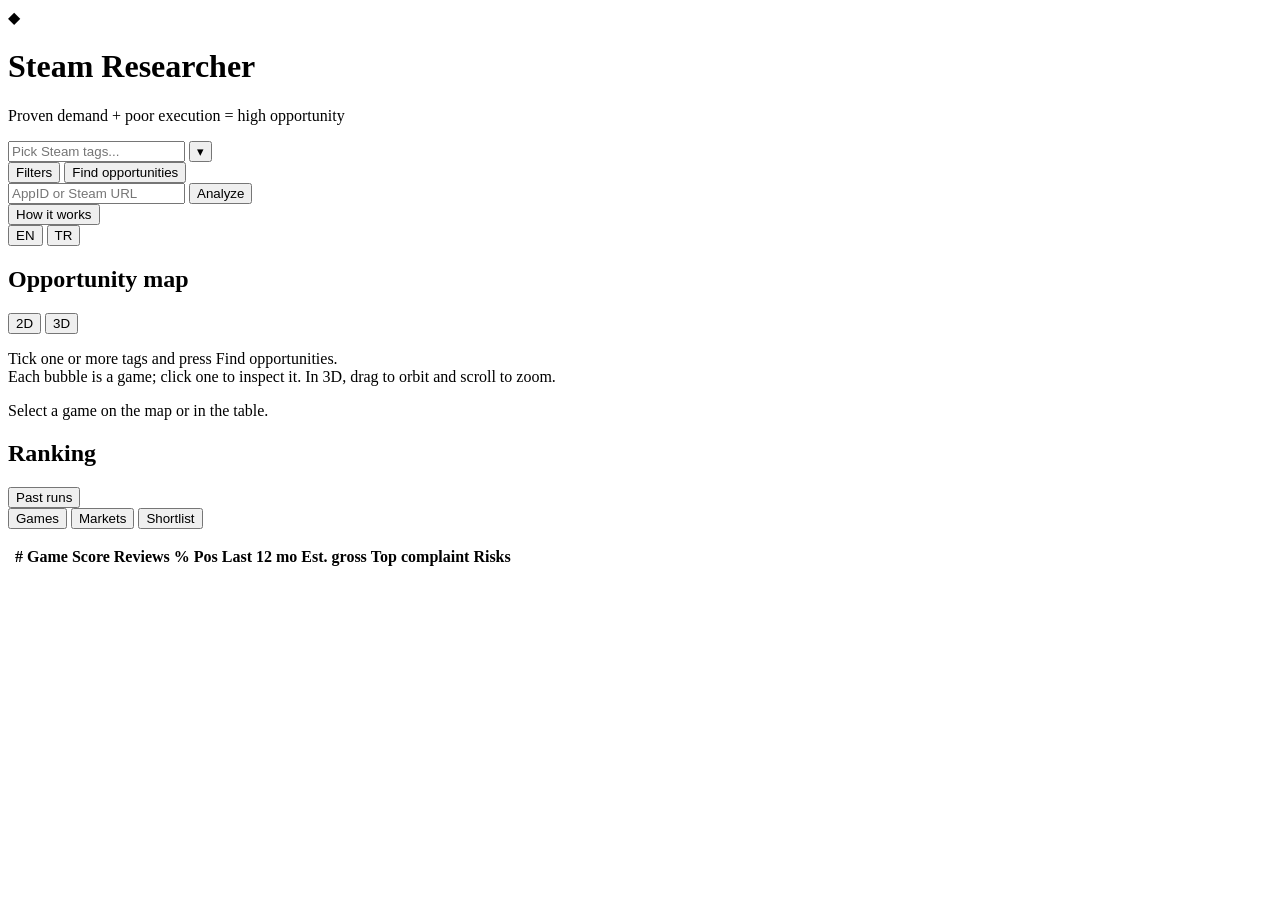
==== src/steam_researcher/web/static/index.html @ a73eb443 "Make the help button a green "How it works" button Co-Authored-By: Claude Opus 5.5 <noreply@anthropi" ====
<!doctype html>
<html lang="en">
<head>
  <meta charset="utf-8">
  <meta name="viewport" content="width=device-width, initial-scale=1">
  <title>Steam Researcher</title>
  <link rel="preconnect" href="https://fonts.googleapis.com">
  <link rel="preconnect" href="https://fonts.gstatic.com" crossorigin>
  <link rel="stylesheet" href="https://fonts.googleapis.com/css2?family=Inter:wght@400;500;600&family=JetBrains+Mono:wght@400;500&family=Space+Grotesk:wght@500;600;700&display=swap">
  <link rel="stylesheet" href="/static/style.css">
  <script type="importmap">
    {
      "imports": {
        "three": "https://cdn.jsdelivr.net/npm/three@0.170.0/build/three.module.js",
        "three/addons/": "https://cdn.jsdelivr.net/npm/three@0.170.0/examples/jsm/"
      }
    }
  </script>
</head>
<body>
  <header class="topbar">
    <div class="brand">
      <span class="logo">&#9670;</span>
      <div>
        <h1>Steam Researcher</h1>
        <p data-i18n>Proven demand + poor execution = high opportunity</p>
      </div>
    </div>

    <form id="tag-form" class="search" autocomplete="off">
      <div id="tag-combo" class="combo">
        <div id="tag-chips" class="tag-chips"></div>
        <input id="tag" placeholder="Pick Steam tags..." aria-label="Steam tags" data-i18n-attr="aria-label"
               role="combobox" aria-autocomplete="list" aria-expanded="false" aria-controls="tag-list">
        <button type="button" id="tag-toggle" class="combo-toggle" tabindex="-1" aria-label="Show all tags" data-i18n-attr="aria-label">&#9662;</button>
        <div id="tag-pop" class="combo-pop" hidden>
          <ul id="tag-list" class="combo-list" role="listbox" aria-label="Steam tags" data-i18n-attr="aria-label" aria-multiselectable="true"></ul>
          <div class="combo-foot">
            <span id="tag-count"></span>
            <button type="button" id="tag-clear" tabindex="-1" data-i18n>Clear</button>
          </div>
        </div>
      </div>
      <button type="button" id="filters-toggle" class="ghost" aria-expanded="false" data-i18n>Filters</button>
      <button type="submit" id="run" class="primary">Find opportunities</button>

      <div id="filters" class="popover" hidden>
        <label><span data-i18n>Minimum reviews</span> <input id="min-reviews" type="number" min="1" value="100"></label>
        <label><span data-i18n>% positive from</span> <input id="lo" type="number" min="0" max="100" value="5"></label>
        <label><span data-i18n>% positive to</span> <input id="hi" type="number" min="0" max="100" value="70"></label>
        <label><span data-i18n>Games to analyze</span> <input id="max-games" type="number" min="1" max="50" value="15"></label>
        <label><span data-i18n>Reviews mined per game</span> <input id="reviews" type="number" min="10" max="1000" step="10" value="200"></label>
        <div class="presets">
          <span data-i18n>Presets:</span>
          <button type="button" class="ghost" data-preset="default" data-i18n>Default</button>
          <button type="button" class="ghost" data-preset="proven" data-i18n>Proven demand</button>
          <button type="button" class="ghost" data-preset="quick" data-i18n>Quick look</button>
        </div>
      </div>
    </form>

    <form id="game-form" class="search small" autocomplete="off">
      <input id="appid" placeholder="AppID or Steam URL" aria-label="AppID or Steam store URL" data-i18n-attr="placeholder,aria-label">
      <button type="submit" class="ghost">Analyze</button>
    </form>

    <div class="top-tools">
      <button type="button" id="help-toggle" class="help-toggle" data-i18n>How it works</button>
      <div id="lang" class="seg" role="group" aria-label="Language" data-i18n-attr="aria-label">
        <button type="button" data-lang="en" aria-pressed="true">EN</button>
        <button type="button" data-lang="tr" aria-pressed="false">TR</button>
      </div>
    </div>
  </header>
  <dialog id="help" class="help" aria-labelledby="help-title">
    <form method="dialog" class="help-head">
      <h2 id="help-title" data-i18n>How it works</h2>
      <button class="ghost" aria-label="Close" data-i18n-attr="aria-label">×</button>
    </form>
    <div class="help-body">
      <section>
        <h3 data-i18n>The method</h3>
        <p data-i18n>Look for games that many people bought (many reviews) but rate poorly. Their players want this kind of game, and the game lets them down. A better game for the same players is the opportunity.</p>
      </section>
      <section>
        <h3 data-i18n>Filters</h3>
        <p data-i18n>Minimum reviews sets how proven the demand must be. The % positive range picks unhappy audiences (5-70% by default). Games to analyze and reviews mined per game trade speed for detail. Presets fill in the fields.</p>
      </section>
      <section>
        <h3 data-i18n>The score</h3>
        <p data-i18n>0 to 100, from three parts: demand (how many reviews), dissatisfaction (how far below 70% positive) and fixability (how many complaints a new game could fix). Risks such as an abandoned or fading game subtract points. Hover over any score to see how it was reached.</p>
      </section>
      <section>
        <h3 data-i18n>The map</h3>
        <p data-i18n>Further right means more demand, higher up means unhappier players, a bigger bubble means more estimated revenue, and the color is the score. The best opportunities sit at the top right. The 3D view adds fixability as depth.</p>
      </section>
      <section>
        <h3 data-i18n>Complaints</h3>
        <p data-i18n>Complaints are found with keywords in the negative reviews. Checked against hand-labeled reviews, about 80% of the complaints it finds are right and it catches about 64% of them, so read the quotes as well.</p>
      </section>
      <section>
        <h3 data-i18n>Local AI summaries</h3>
        <p data-i18n>If Ollama runs on your computer, Write summary lets a local model read the results: what players love, the complaints the games share and what to build. Nothing leaves your computer. It takes from 20 seconds to about a minute and a half.</p>
      </section>
      <section>
        <h3 data-i18n>Shortlist and past runs</h3>
        <p data-i18n>Star a game to keep it on the Shortlist with a note, and download the list as CSV. Every finished search is saved under Past runs, and running the same search again shows how the scores changed.</p>
      </section>
    </div>
  </dialog>
  <div id="toasts" class="toasts" aria-live="polite" aria-atomic="false"></div>

  <main class="layout">
    <section class="card map-card">
      <div class="card-head">
        <h2 data-i18n>Opportunity map</h2>
        <div class="map-head-right">
          <span id="map-legend" class="muted"></span>
          <div id="map-view" class="seg" role="group" aria-label="Map view" data-i18n-attr="aria-label">
            <button type="button" data-view="2d" aria-pressed="false">2D</button>
            <button type="button" data-view="3d" aria-pressed="true">3D</button>
          </div>
        </div>
      </div>
      <div id="map" class="map">
        <div id="map-empty" class="empty"><p><span data-i18n>Tick one or more tags and press Find opportunities.</span><br><span data-i18n>Each bubble is a game; click one to inspect it. In 3D, drag to orbit and scroll to zoom.</span></p></div>
        <div id="tooltip" class="tooltip" hidden></div>
      </div>
    </section>

    <aside id="panel" class="card panel">
      <div class="empty" data-i18n>Select a game on the map or in the table.</div>
    </aside>

    <section class="card table-card">
      <div class="card-head">
        <h2 id="table-title">Ranking</h2>
        <div class="map-head-right">
          <div class="runs-wrap">
            <button type="button" id="runs-toggle" class="ghost" aria-expanded="false" aria-controls="runs-pop" data-i18n>Past runs</button>
            <div id="runs-pop" class="runs-pop" hidden>
              <ul id="runs-list" class="combo-list" aria-label="Saved runs" data-i18n-attr="aria-label"></ul>
            </div>
          </div>
          <a id="download" class="ghost button" hidden data-i18n>Report (.md)</a>
          <a id="download-csv" class="ghost button" hidden>CSV</a>
          <div id="table-view" class="seg" role="group" aria-label="Table view" data-i18n-attr="aria-label">
            <button type="button" data-view="games" aria-pressed="true" data-i18n>Games</button>
            <button type="button" data-view="markets" aria-pressed="false" data-i18n>Markets</button>
            <button type="button" data-view="shortlist" aria-pressed="false" data-i18n>Shortlist</button>
          </div>
        </div>
      </div>
      <div id="games-view" class="view">
      <p id="table-note" class="muted"></p>
      <div id="search-status" class="search-status" role="status" hidden>
        <div class="search-status-head">
          <b class="search-status-title"></b>
          <span class="search-status-count"></span>
          <button type="button" class="ghost cancel-run">Cancel</button>
        </div>
        <div class="progress-bar"><span class="search-status-fill"></span></div>
        <span class="search-status-text muted"></span>
      </div>
      <div id="market-strip" class="market-strip" hidden></div>
      <details id="opp-summary" class="opp-summary" hidden>
        <summary><b data-i18n>Opportunity summary</b> <span class="opp-state muted"></span></summary>
        <div class="opp-body"></div>
      </details>
      <div id="quick-filter" class="quick-filter" hidden>
        <input id="name-filter" type="search" placeholder="Find a game..." aria-label="Find a game by name" data-i18n-attr="placeholder,aria-label">
        <label><input id="hide-risky" type="checkbox"> <span data-i18n>Hide risky games</span></label>
        <span id="filter-count" class="muted"></span>
      </div>
      <div class="table-wrap">
        <table id="ranking">
          <thead>
            <tr>
              <th class="star-col"></th>
              <th data-key="rank" class="num">#</th>
              <th data-key="name" data-i18n>Game</th>
              <th data-key="score" class="num" data-i18n>Score</th>
              <th data-key="reviews" class="num" data-i18n>Reviews</th>
              <th data-key="rating" class="num" data-i18n>% Pos</th>
              <th data-key="recent" class="num" title="Reviews in the last 12 months (share of all reviews), and their % positive" data-i18n data-i18n-attr="title">Last 12 mo</th>
              <th data-key="gross" class="num" data-i18n>Est. gross</th>
              <th data-key="complaint" data-i18n>Top complaint</th>
              <th data-key="risks" data-i18n>Risks</th>
            </tr>
          </thead>
          <tbody></tbody>
        </table>
      </div>
      </div>

      <div id="markets-view" class="view" hidden>
        <div class="markets-bar">
          <p id="markets-note" class="muted"></p>
          <button type="button" id="markets-run" class="primary">Build market ranking</button>
        </div>
        <div id="markets-status" class="search-status" role="status" hidden>
          <div class="search-status-head">
            <b class="search-status-title"></b>
            <span class="search-status-count"></span>
            <button type="button" class="ghost cancel-run">Cancel</button>
          </div>
          <div class="progress-bar"><span class="search-status-fill"></span></div>
          <span class="search-status-text muted"></span>
        </div>
        <div class="table-wrap">
          <table id="markets">
            <thead>
              <tr>
                <th data-key="rank" class="num">#</th>
                <th data-key="tag" data-i18n>Tag</th>
                <th data-key="n_games" class="num" data-i18n>Games</th>
                <th data-key="n_demand" class="num" title="Games with at least the minimum reviews" data-i18n data-i18n-attr="title">With demand</th>
                <th data-key="n_underserved" class="num" title="Games with demand inside the % positive range" data-i18n data-i18n-attr="title">Underserved</th>
                <th data-key="n_well_served" class="num" id="markets-well-head">Well served</th>
                <th data-key="gap" class="num" title="Underserved / (underserved + well served)" data-i18n data-i18n-attr="title">Gap</th>
                <th data-key="underserved_gross" class="num" title="Box Method (x45) gross of the underserved games" data-i18n data-i18n-attr="title">Underserved $</th>
                <th data-key="median_rating" class="num" title="% positive of the median game with demand" data-i18n data-i18n-attr="title">Median % pos</th>
              </tr>
            </thead>
            <tbody></tbody>
          </table>
        </div>
      </div>

      <div id="shortlist-view" class="view" hidden>
        <div class="markets-bar">
          <p id="shortlist-note" class="muted"></p>
          <a id="shortlist-csv" class="ghost button" href="/api/shortlist.csv" data-i18n>Download CSV</a>
        </div>
        <div class="table-wrap">
          <table id="shortlist">
            <thead>
              <tr>
                <th data-i18n>Game</th>
                <th class="num" data-i18n>Score</th>
                <th class="num" data-i18n>% Pos</th>
                <th class="num" data-i18n>Reviews</th>
                <th data-i18n>Top complaint</th>
                <th data-i18n>From search</th>
                <th data-i18n>Note</th>
                <th></th>
              </tr>
            </thead>
            <tbody></tbody>
          </table>
        </div>
      </div>
    </section>
  </main>

  <script type="module" src="/static/app.js"></script>
</body>
</html>
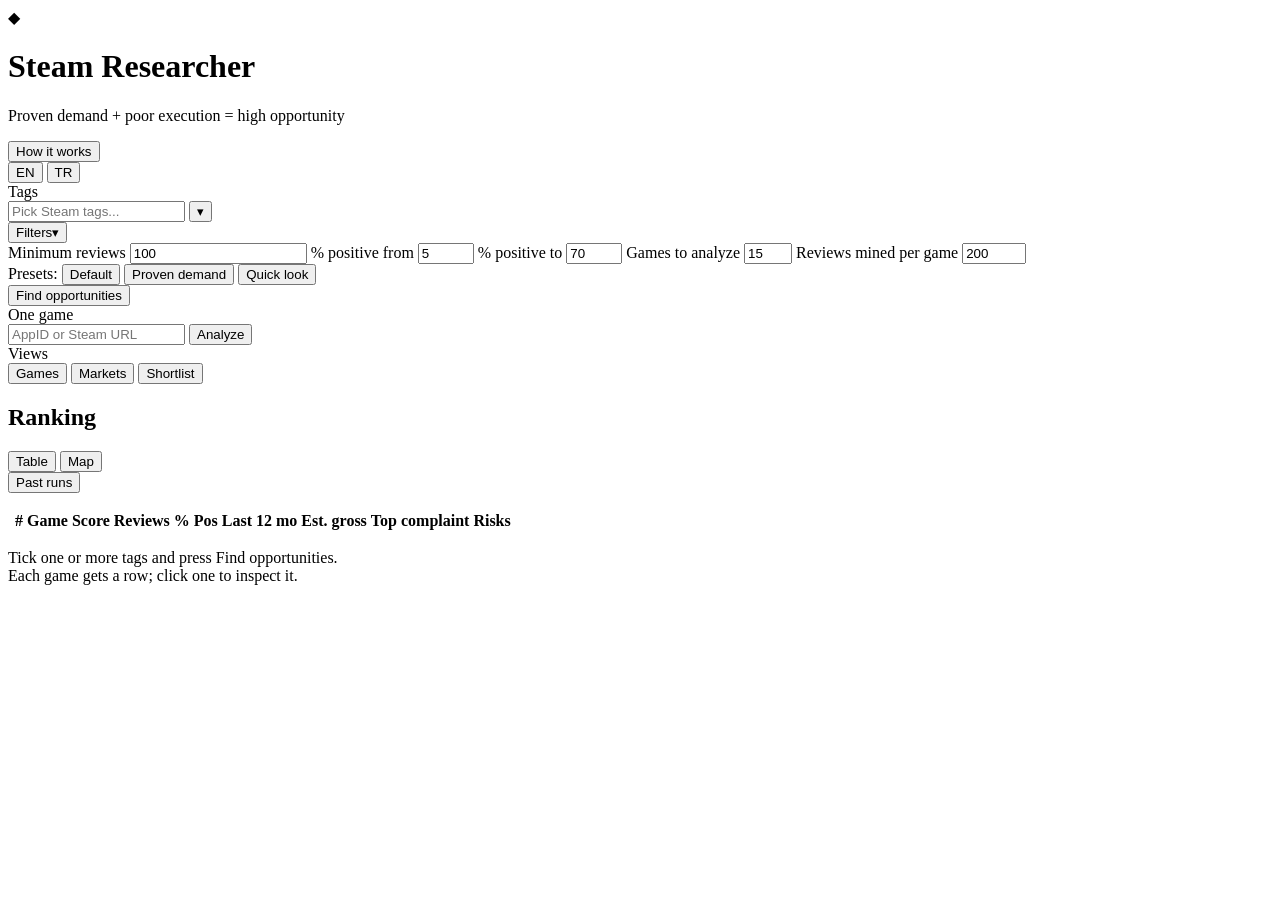
==== commit 1bf88914: "Move the web UI to a sidebar, main area and details drawer The top bar held the tag picker, filters," ====
--- a/src/steam_researcher/web/static/index.html
+++ b/src/steam_researcher/web/static/index.html
@@ -27,43 +27,6 @@
       </div>
     </div>
 
-    <form id="tag-form" class="search" autocomplete="off">
-      <div id="tag-combo" class="combo">
-        <div id="tag-chips" class="tag-chips"></div>
-        <input id="tag" placeholder="Pick Steam tags..." aria-label="Steam tags" data-i18n-attr="aria-label"
-               role="combobox" aria-autocomplete="list" aria-expanded="false" aria-controls="tag-list">
-        <button type="button" id="tag-toggle" class="combo-toggle" tabindex="-1" aria-label="Show all tags" data-i18n-attr="aria-label">&#9662;</button>
-        <div id="tag-pop" class="combo-pop" hidden>
-          <ul id="tag-list" class="combo-list" role="listbox" aria-label="Steam tags" data-i18n-attr="aria-label" aria-multiselectable="true"></ul>
-          <div class="combo-foot">
-            <span id="tag-count"></span>
-            <button type="button" id="tag-clear" tabindex="-1" data-i18n>Clear</button>
-          </div>
-        </div>
-      </div>
-      <button type="button" id="filters-toggle" class="ghost" aria-expanded="false" data-i18n>Filters</button>
-      <button type="submit" id="run" class="primary">Find opportunities</button>
-
-      <div id="filters" class="popover" hidden>
-        <label><span data-i18n>Minimum reviews</span> <input id="min-reviews" type="number" min="1" value="100"></label>
-        <label><span data-i18n>% positive from</span> <input id="lo" type="number" min="0" max="100" value="5"></label>
-        <label><span data-i18n>% positive to</span> <input id="hi" type="number" min="0" max="100" value="70"></label>
-        <label><span data-i18n>Games to analyze</span> <input id="max-games" type="number" min="1" max="50" value="15"></label>
-        <label><span data-i18n>Reviews mined per game</span> <input id="reviews" type="number" min="10" max="1000" step="10" value="200"></label>
-        <div class="presets">
-          <span data-i18n>Presets:</span>
-          <button type="button" class="ghost" data-preset="default" data-i18n>Default</button>
-          <button type="button" class="ghost" data-preset="proven" data-i18n>Proven demand</button>
-          <button type="button" class="ghost" data-preset="quick" data-i18n>Quick look</button>
-        </div>
-      </div>
-    </form>
-
-    <form id="game-form" class="search small" autocomplete="off">
-      <input id="appid" placeholder="AppID or Steam URL" aria-label="AppID or Steam store URL" data-i18n-attr="placeholder,aria-label">
-      <button type="submit" class="ghost">Analyze</button>
-    </form>
-
     <div class="top-tools">
       <button type="button" id="help-toggle" class="help-toggle" data-i18n>How it works</button>
       <div id="lang" class="seg" role="group" aria-label="Language" data-i18n-attr="aria-label">
@@ -110,32 +73,75 @@
   </dialog>
   <div id="toasts" class="toasts" aria-live="polite" aria-atomic="false"></div>
 
-  <main class="layout">
-    <section class="card map-card">
-      <div class="card-head">
-        <h2 data-i18n>Opportunity map</h2>
-        <div class="map-head-right">
-          <span id="map-legend" class="muted"></span>
-          <div id="map-view" class="seg" role="group" aria-label="Map view" data-i18n-attr="aria-label">
-            <button type="button" data-view="2d" aria-pressed="false">2D</button>
-            <button type="button" data-view="3d" aria-pressed="true">3D</button>
-          </div>
-        </div>
-      </div>
-      <div id="map" class="map">
-        <div id="map-empty" class="empty"><p><span data-i18n>Tick one or more tags and press Find opportunities.</span><br><span data-i18n>Each bubble is a game; click one to inspect it. In 3D, drag to orbit and scroll to zoom.</span></p></div>
-        <div id="tooltip" class="tooltip" hidden></div>
-      </div>
-    </section>
-
-    <aside id="panel" class="card panel">
-      <div class="empty" data-i18n>Select a game on the map or in the table.</div>
+  <div class="shell">
+    <aside class="sidebar card">
+      <form id="tag-form" class="side-form" autocomplete="off">
+        <section class="side-section">
+          <span class="label" data-i18n>Tags</span>
+          <div id="tag-combo" class="combo">
+            <div id="tag-chips" class="tag-chips"></div>
+            <input id="tag" placeholder="Pick Steam tags..." aria-label="Steam tags" data-i18n-attr="aria-label"
+                   role="combobox" aria-autocomplete="list" aria-expanded="false" aria-controls="tag-list">
+            <button type="button" id="tag-toggle" class="combo-toggle" tabindex="-1" aria-label="Show all tags" data-i18n-attr="aria-label">&#9662;</button>
+            <div id="tag-pop" class="combo-pop" hidden>
+              <ul id="tag-list" class="combo-list" role="listbox" aria-label="Steam tags" data-i18n-attr="aria-label" aria-multiselectable="true"></ul>
+              <div class="combo-foot">
+                <span id="tag-count"></span>
+                <button type="button" id="tag-clear" tabindex="-1" data-i18n>Clear</button>
+              </div>
+            </div>
+          </div>
+        </section>
+        <section class="side-section">
+          <button type="button" id="filters-toggle" class="side-toggle label" aria-expanded="true" aria-controls="filters"><span data-i18n>Filters</span><span class="caret" aria-hidden="true">&#9662;</span></button>
+          <div id="filters" class="filters">
+            <label><span data-i18n>Minimum reviews</span> <input id="min-reviews" type="number" min="1" value="100"></label>
+            <label><span data-i18n>% positive from</span> <input id="lo" type="number" min="0" max="100" value="5"></label>
+            <label><span data-i18n>% positive to</span> <input id="hi" type="number" min="0" max="100" value="70"></label>
+            <label><span data-i18n>Games to analyze</span> <input id="max-games" type="number" min="1" max="50" value="15"></label>
+            <label class="wide"><span data-i18n>Reviews mined per game</span> <input id="reviews" type="number" min="10" max="1000" step="10" value="200"></label>
+            <div class="presets">
+              <span data-i18n>Presets:</span>
+              <button type="button" class="ghost" data-preset="default" data-i18n>Default</button>
+              <button type="button" class="ghost" data-preset="proven" data-i18n>Proven demand</button>
+              <button type="button" class="ghost" data-preset="quick" data-i18n>Quick look</button>
+            </div>
+          </div>
+        </section>
+        <button type="submit" id="run" class="primary block">Find opportunities</button>
+      </form>
+      <section class="side-section">
+        <span class="label" data-i18n>One game</span>
+        <form id="game-form" class="search small" autocomplete="off">
+          <input id="appid" placeholder="AppID or Steam URL" aria-label="AppID or Steam store URL" data-i18n-attr="placeholder,aria-label">
+          <button type="submit" class="ghost">Analyze</button>
+        </form>
+      </section>
+      <nav class="side-section">
+        <span class="label" data-i18n>Views</span>
+        <div id="table-view" class="side-nav" role="group" aria-label="Table view" data-i18n-attr="aria-label">
+          <button type="button" data-view="games" aria-pressed="true" data-i18n>Games</button>
+          <button type="button" data-view="markets" aria-pressed="false" data-i18n>Markets</button>
+          <button type="button" data-view="shortlist" aria-pressed="false" data-i18n>Shortlist</button>
+        </div>
+      </nav>
     </aside>
 
-    <section class="card table-card">
+    <main class="card main">
       <div class="card-head">
         <h2 id="table-title">Ranking</h2>
         <div class="map-head-right">
+          <div id="games-mode" class="seg" role="group" aria-label="Show games as" data-i18n-attr="aria-label">
+            <button type="button" data-mode="table" aria-pressed="true" data-i18n>Table</button>
+            <button type="button" data-mode="map" aria-pressed="false" data-i18n>Map</button>
+          </div>
+          <div id="map-tools" class="map-head-right" hidden>
+            <span id="map-legend" class="muted"></span>
+            <div id="map-view" class="seg" role="group" aria-label="Map view" data-i18n-attr="aria-label">
+              <button type="button" data-view="2d" aria-pressed="false">2D</button>
+              <button type="button" data-view="3d" aria-pressed="true">3D</button>
+            </div>
+          </div>
           <div class="runs-wrap">
             <button type="button" id="runs-toggle" class="ghost" aria-expanded="false" aria-controls="runs-pop" data-i18n>Past runs</button>
             <div id="runs-pop" class="runs-pop" hidden>
@@ -144,11 +150,6 @@
           </div>
           <a id="download" class="ghost button" hidden data-i18n>Report (.md)</a>
           <a id="download-csv" class="ghost button" hidden>CSV</a>
-          <div id="table-view" class="seg" role="group" aria-label="Table view" data-i18n-attr="aria-label">
-            <button type="button" data-view="games" aria-pressed="true" data-i18n>Games</button>
-            <button type="button" data-view="markets" aria-pressed="false" data-i18n>Markets</button>
-            <button type="button" data-view="shortlist" aria-pressed="false" data-i18n>Shortlist</button>
-          </div>
         </div>
       </div>
       <div id="games-view" class="view">
@@ -190,6 +191,11 @@
           </thead>
           <tbody></tbody>
         </table>
+        <div id="table-empty" class="empty"><p><span data-i18n>Tick one or more tags and press Find opportunities.</span><br><span data-i18n>Each game gets a row; click one to inspect it.</span></p></div>
+      </div>
+      <div id="map" class="map" hidden>
+        <div id="map-empty" class="empty"><p><span data-i18n>Tick one or more tags and press Find opportunities.</span><br><span data-i18n>Each bubble is a game; click one to inspect it. In 3D, drag to orbit and scroll to zoom.</span></p></div>
+        <div id="tooltip" class="tooltip" hidden></div>
       </div>
       </div>
 
@@ -250,8 +256,13 @@
           </table>
         </div>
       </div>
-    </section>
-  </main>
+    </main>
+
+    <aside id="drawer" class="card drawer" aria-label="Game details" data-i18n-attr="aria-label" hidden>
+      <button type="button" id="drawer-close" class="ghost drawer-close" aria-label="Close" data-i18n-attr="aria-label">&times;</button>
+      <div id="panel" class="panel"></div>
+    </aside>
+  </div>
 
   <script type="module" src="/static/app.js"></script>
 </body>
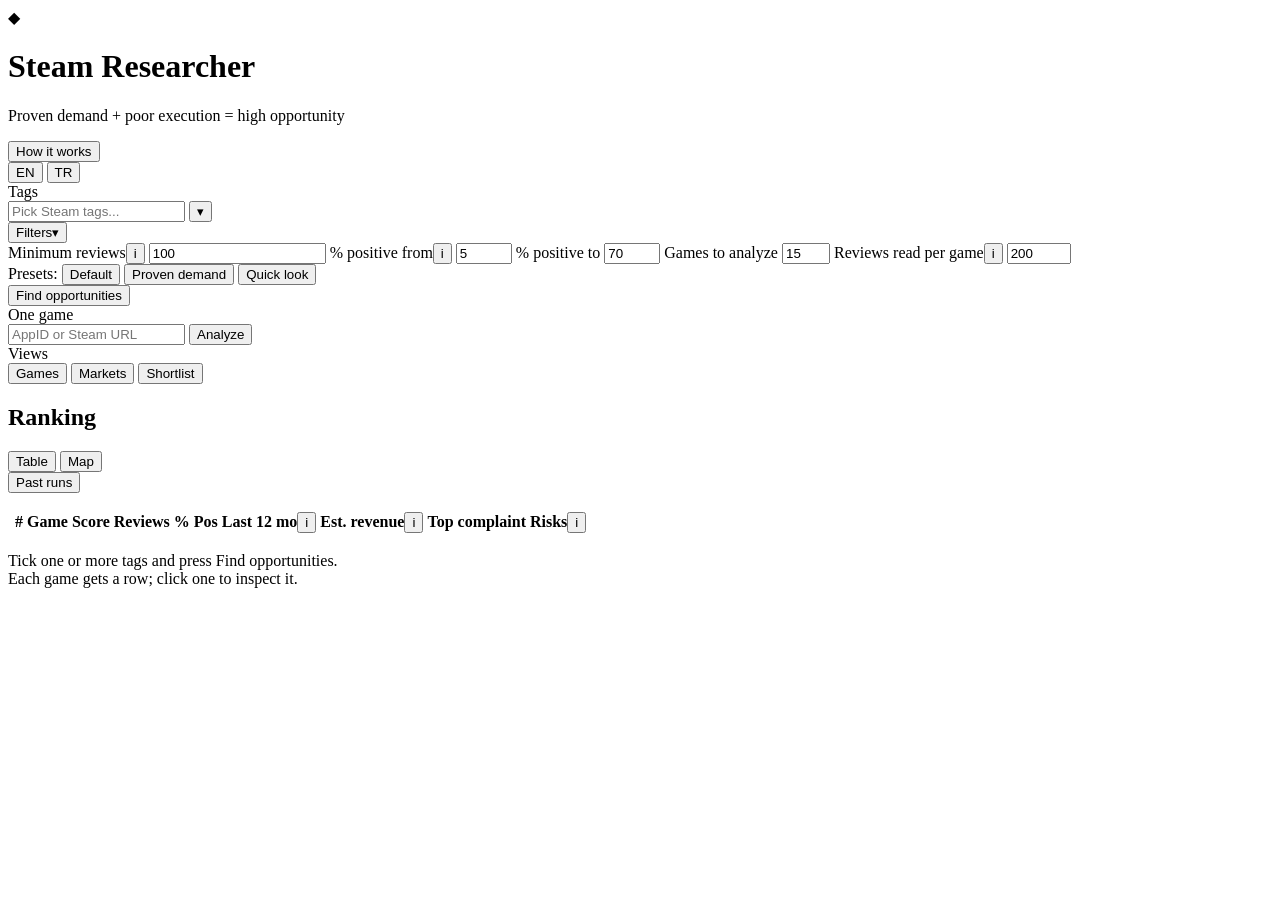
==== commit fc171f92: "Explain the project's terms and rename the unclear ones "Hide risky games" hid games with a risk pen" ====
--- a/src/steam_researcher/web/static/index.html
+++ b/src/steam_researcher/web/static/index.html
@@ -47,7 +47,7 @@
       </section>
       <section>
         <h3 data-i18n>Filters</h3>
-        <p data-i18n>Minimum reviews sets how proven the demand must be. The % positive range picks unhappy audiences (5-70% by default). Games to analyze and reviews mined per game trade speed for detail. Presets fill in the fields.</p>
+        <p data-i18n>Minimum reviews sets how proven the demand must be. The % positive range picks unhappy audiences (5-70% by default). Games to analyze and reviews read per game trade speed for detail. Presets fill in the fields.</p>
       </section>
       <section>
         <h3 data-i18n>The score</h3>
@@ -64,6 +64,16 @@
       <section>
         <h3 data-i18n>Local AI summaries</h3>
         <p data-i18n>If Ollama runs on your computer, Write summary lets a local model read the results: what players love, the complaints the games share and what to build. Nothing leaves your computer. It takes from 20 seconds to about a minute and a half.</p>
+      </section>
+      <section>
+        <h3 data-i18n>Terms</h3>
+        <p data-i18n>What the words on the page mean here. The same explanations appear when you hover or tap an ⓘ.</p>
+        <dl id="help-terms" class="terms"></dl>
+      </section>
+      <section>
+        <h3 data-i18n>Risks</h3>
+        <p data-i18n>Each risk a game can get. Most take points off the score; the game's Risks tab says why it got one.</p>
+        <dl id="help-risks" class="terms"></dl>
       </section>
       <section>
         <h3 data-i18n>Shortlist and past runs</h3>
@@ -95,11 +105,11 @@
         <section class="side-section">
           <button type="button" id="filters-toggle" class="side-toggle label" aria-expanded="true" aria-controls="filters"><span data-i18n>Filters</span><span class="caret" aria-hidden="true">&#9662;</span></button>
           <div id="filters" class="filters">
-            <label><span data-i18n>Minimum reviews</span> <input id="min-reviews" type="number" min="1" value="100"></label>
-            <label><span data-i18n>% positive from</span> <input id="lo" type="number" min="0" max="100" value="5"></label>
+            <label><span><span data-i18n>Minimum reviews</span><button type="button" class="info" data-term="min_reviews">i</button></span> <input id="min-reviews" type="number" min="1" value="100"></label>
+            <label><span><span data-i18n>% positive from</span><button type="button" class="info" data-term="pct_range">i</button></span> <input id="lo" type="number" min="0" max="100" value="5"></label>
             <label><span data-i18n>% positive to</span> <input id="hi" type="number" min="0" max="100" value="70"></label>
             <label><span data-i18n>Games to analyze</span> <input id="max-games" type="number" min="1" max="50" value="15"></label>
-            <label class="wide"><span data-i18n>Reviews mined per game</span> <input id="reviews" type="number" min="10" max="1000" step="10" value="200"></label>
+            <label class="wide"><span><span data-i18n>Reviews read per game</span><button type="button" class="info" data-term="reviews_read">i</button></span> <input id="reviews" type="number" min="10" max="1000" step="10" value="200"></label>
             <div class="presets">
               <span data-i18n>Presets:</span>
               <button type="button" class="ghost" data-preset="default" data-i18n>Default</button>
@@ -170,7 +180,7 @@
       </details>
       <div id="quick-filter" class="quick-filter" hidden>
         <input id="name-filter" type="search" placeholder="Find a game..." aria-label="Find a game by name" data-i18n-attr="placeholder,aria-label">
-        <label><input id="hide-risky" type="checkbox"> <span data-i18n>Hide risky games</span></label>
+        <label><input id="hide-risky" type="checkbox"> <span data-i18n>Hide games with risk penalties</span></label><button type="button" class="info" data-term="risk_penalty">i</button>
         <span id="filter-count" class="muted"></span>
       </div>
       <div class="table-wrap">
@@ -183,10 +193,10 @@
               <th data-key="score" class="num" data-i18n>Score</th>
               <th data-key="reviews" class="num" data-i18n>Reviews</th>
               <th data-key="rating" class="num" data-i18n>% Pos</th>
-              <th data-key="recent" class="num" title="Reviews in the last 12 months (share of all reviews), and their % positive" data-i18n data-i18n-attr="title">Last 12 mo</th>
-              <th data-key="gross" class="num" data-i18n>Est. gross</th>
+              <th data-key="recent" class="num"><span data-i18n>Last 12 mo</span><button type="button" class="info" data-term="recent">i</button></th>
+              <th data-key="gross" class="num"><span data-i18n>Est. revenue</span><button type="button" class="info" data-term="revenue">i</button></th>
               <th data-key="complaint" data-i18n>Top complaint</th>
-              <th data-key="risks" data-i18n>Risks</th>
+              <th data-key="risks"><span data-i18n>Risks</span><button type="button" class="info" data-term="risks">i</button></th>
             </tr>
           </thead>
           <tbody></tbody>
@@ -223,8 +233,8 @@
                 <th data-key="n_demand" class="num" title="Games with at least the minimum reviews" data-i18n data-i18n-attr="title">With demand</th>
                 <th data-key="n_underserved" class="num" title="Games with demand inside the % positive range" data-i18n data-i18n-attr="title">Underserved</th>
                 <th data-key="n_well_served" class="num" id="markets-well-head">Well served</th>
-                <th data-key="gap" class="num" title="Underserved / (underserved + well served)" data-i18n data-i18n-attr="title">Gap</th>
-                <th data-key="underserved_gross" class="num" title="Box Method (x45) gross of the underserved games" data-i18n data-i18n-attr="title">Underserved $</th>
+                <th data-key="gap" class="num"><span data-i18n>Unmet share</span><button type="button" class="info" data-term="unmet_share">i</button></th>
+                <th data-key="underserved_gross" class="num"><span data-i18n>Underserved revenue</span><button type="button" class="info" data-term="revenue">i</button></th>
                 <th data-key="median_rating" class="num" title="% positive of the median game with demand" data-i18n data-i18n-attr="title">Median % pos</th>
               </tr>
             </thead>
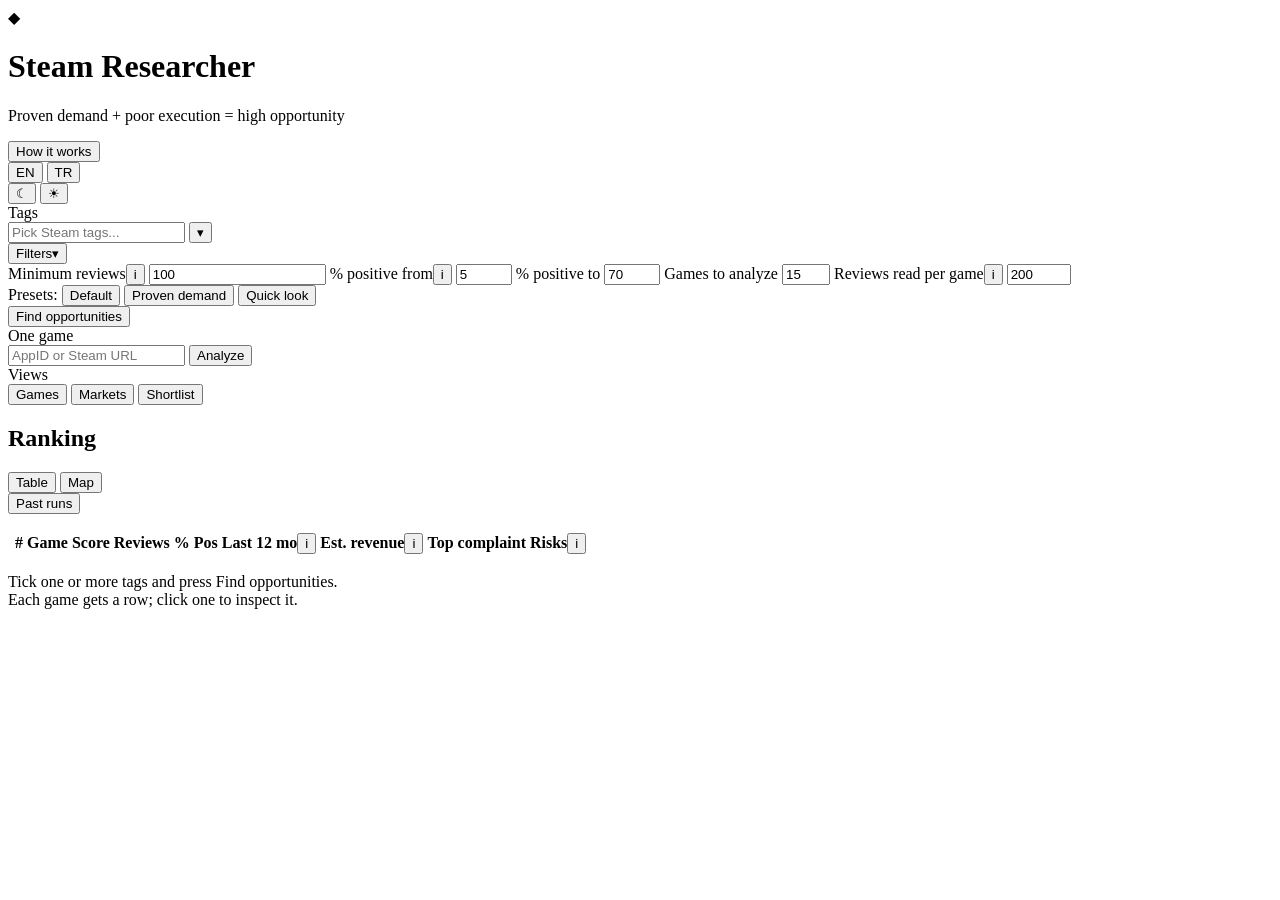
==== commit 3310b520: "Add a dark | light theme switch next to EN | TR The page follows the system setting until a theme is" ====
--- a/src/steam_researcher/web/static/index.html
+++ b/src/steam_researcher/web/static/index.html
@@ -8,6 +8,14 @@
   <link rel="preconnect" href="https://fonts.gstatic.com" crossorigin>
   <link rel="stylesheet" href="https://fonts.googleapis.com/css2?family=Inter:wght@400;500;600&family=JetBrains+Mono:wght@400;500&family=Space+Grotesk:wght@500;600;700&display=swap">
   <link rel="stylesheet" href="/static/style.css">
+  <script>
+    // Theme before the first paint (no dark flash on the light theme): the saved choice, else the system's.
+    try {
+      const saved = localStorage.getItem("theme");
+      document.documentElement.dataset.theme = saved === "light" || saved === "dark" ? saved
+        : matchMedia("(prefers-color-scheme: light)").matches ? "light" : "dark";
+    } catch { document.documentElement.dataset.theme = "dark"; }
+  </script>
   <script type="importmap">
     {
       "imports": {
@@ -32,6 +40,10 @@
       <div id="lang" class="seg" role="group" aria-label="Language" data-i18n-attr="aria-label">
         <button type="button" data-lang="en" aria-pressed="true">EN</button>
         <button type="button" data-lang="tr" aria-pressed="false">TR</button>
+      </div>
+      <div id="theme" class="seg" role="group" aria-label="Theme" data-i18n-attr="aria-label">
+        <button type="button" data-theme="dark" aria-pressed="true" aria-label="Dark theme" title="Dark theme" data-i18n-attr="aria-label,title">&#9790;</button>
+        <button type="button" data-theme="light" aria-pressed="false" aria-label="Light theme" title="Light theme" data-i18n-attr="aria-label,title">&#9728;</button>
       </div>
     </div>
   </header>
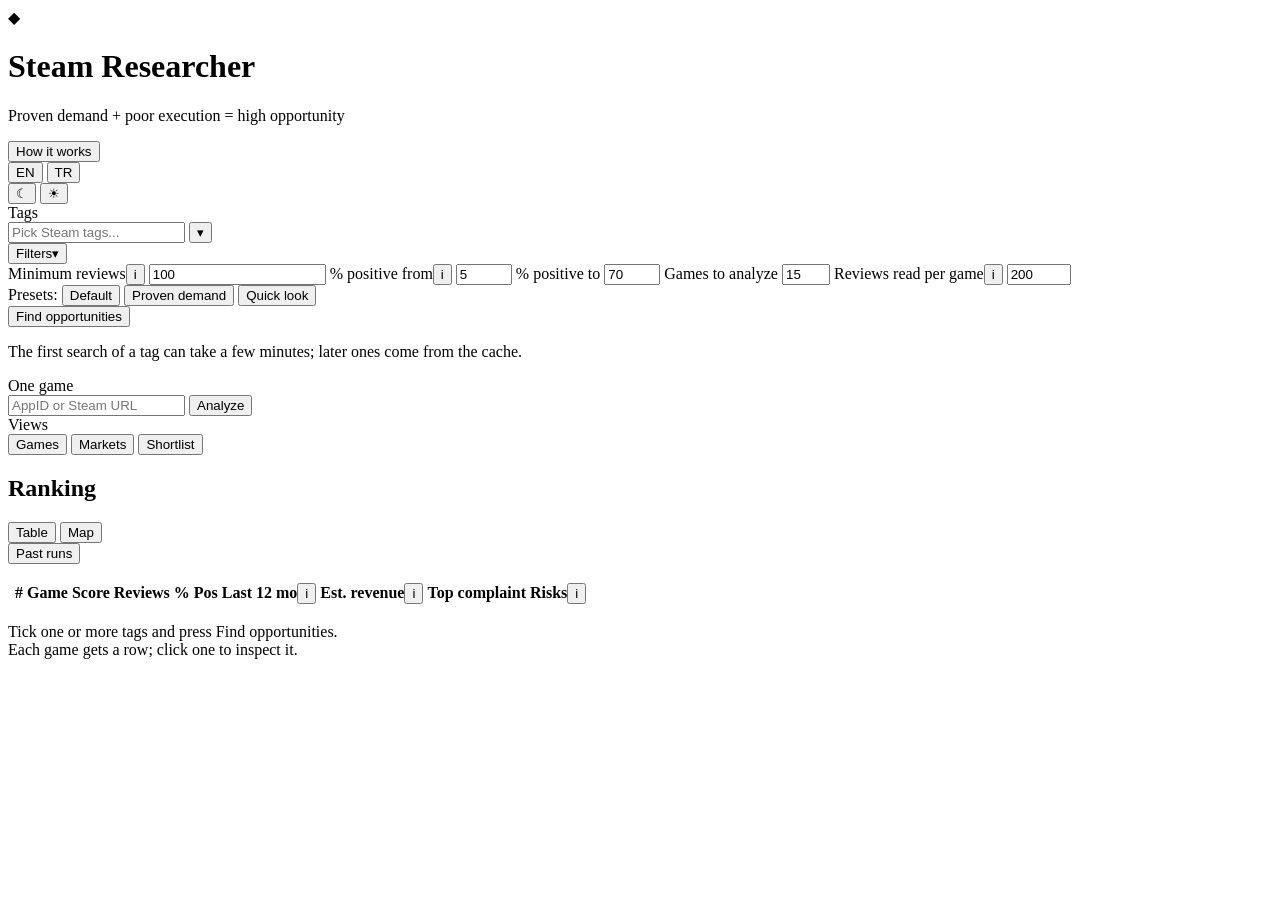
==== commit 13dc8314: "Polish the web UI: narrow screens, notices, first visit, steps, stars - On narrow screens a finished" ====
--- a/src/steam_researcher/web/static/index.html
+++ b/src/steam_researcher/web/static/index.html
@@ -109,7 +109,7 @@
               <ul id="tag-list" class="combo-list" role="listbox" aria-label="Steam tags" data-i18n-attr="aria-label" aria-multiselectable="true"></ul>
               <div class="combo-foot">
                 <span id="tag-count"></span>
-                <button type="button" id="tag-clear" tabindex="-1" data-i18n>Clear</button>
+                <button type="button" id="tag-clear" data-i18n>Clear</button>
               </div>
             </div>
           </div>
@@ -131,6 +131,7 @@
           </div>
         </section>
         <button type="submit" id="run" class="primary block">Find opportunities</button>
+        <p id="run-hint" class="muted" data-i18n>The first search of a tag can take a few minutes; later ones come from the cache.</p>
       </form>
       <section class="side-section">
         <span class="label" data-i18n>One game</span>
@@ -176,6 +177,7 @@
       </div>
       <div id="games-view" class="view">
       <p id="table-note" class="muted"></p>
+      <ul id="result-notices" class="result-notices" hidden></ul>
       <div id="search-status" class="search-status" role="status" hidden>
         <div class="search-status-head">
           <b class="search-status-title"></b>
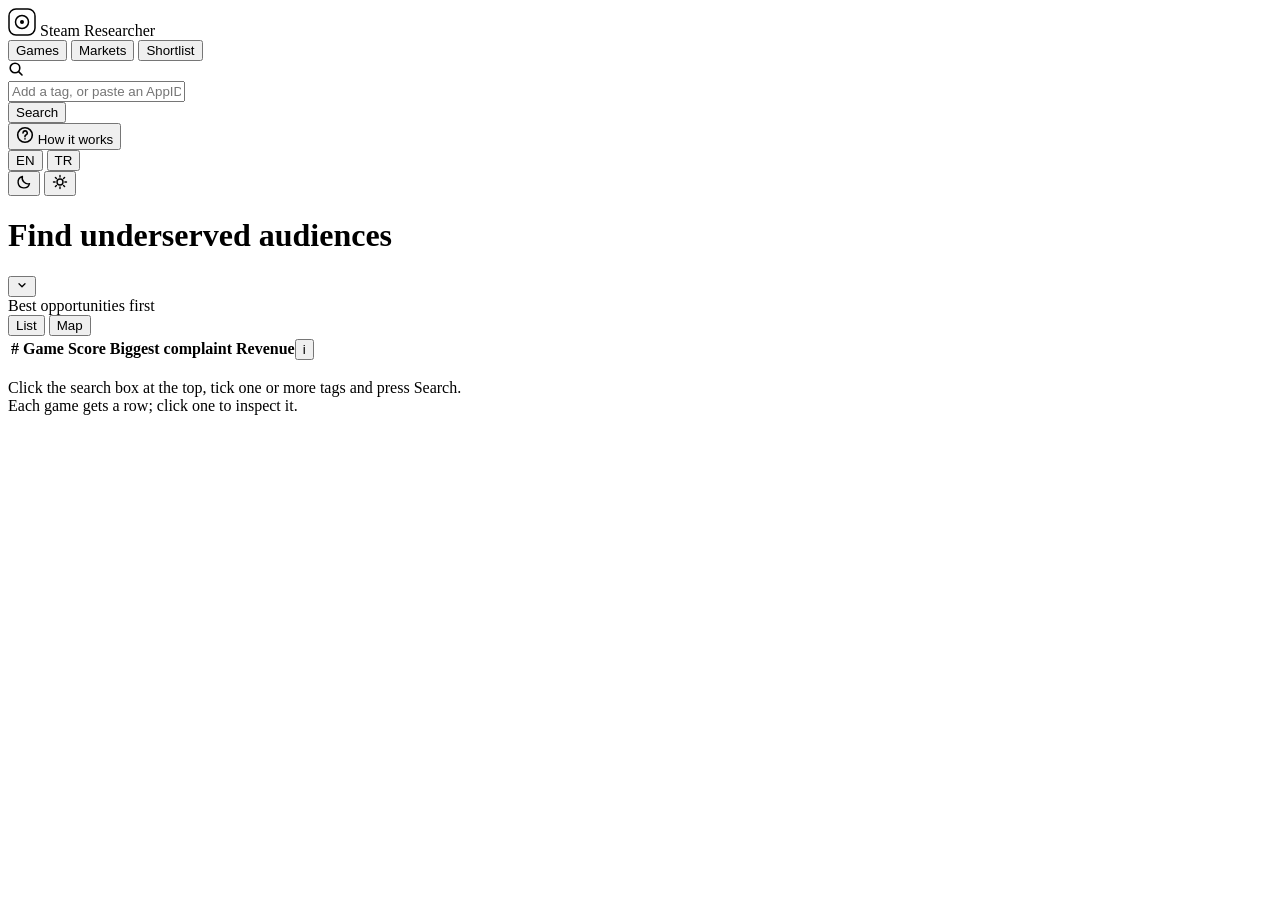
==== commit 9e1e188e: "Redesign the web UI from the Claude Design mockups; test other market measures - New layout (the sim" ====
--- a/src/steam_researcher/web/static/index.html
+++ b/src/steam_researcher/web/static/index.html
@@ -6,7 +6,7 @@
   <title>Steam Researcher</title>
   <link rel="preconnect" href="https://fonts.googleapis.com">
   <link rel="preconnect" href="https://fonts.gstatic.com" crossorigin>
-  <link rel="stylesheet" href="https://fonts.googleapis.com/css2?family=Inter:wght@400;500;600&family=JetBrains+Mono:wght@400;500&family=Space+Grotesk:wght@500;600;700&display=swap">
+  <link rel="stylesheet" href="https://fonts.googleapis.com/css2?family=Inter:wght@400;500;600;700&family=JetBrains+Mono:wght@400;500&family=Space+Grotesk:wght@500;600;700&display=swap">
   <link rel="stylesheet" href="/static/style.css">
   <script>
     // Theme before the first paint (no dark flash on the light theme): the saved choice, else the system's.
@@ -28,23 +28,50 @@
 <body>
   <header class="topbar">
     <div class="brand">
-      <span class="logo">&#9670;</span>
-      <div>
-        <h1>Steam Researcher</h1>
-        <p data-i18n>Proven demand + poor execution = high opportunity</p>
-      </div>
+      <svg class="logo" width="28" height="28" viewBox="0 0 28 28" fill="none" aria-hidden="true"><rect x="1" y="1" width="26" height="26" rx="7" stroke="currentColor" stroke-width="1.5"/><circle cx="14" cy="14" r="6.5" stroke="currentColor" stroke-width="1.5"/><circle cx="14" cy="14" r="2" fill="currentColor"/></svg>
+      <span class="brand-name">Steam Researcher</span>
     </div>
-
-    <div class="top-tools">
-      <button type="button" id="help-toggle" class="help-toggle" data-i18n>How it works</button>
-      <div id="lang" class="seg" role="group" aria-label="Language" data-i18n-attr="aria-label">
-        <button type="button" data-lang="en" aria-pressed="true">EN</button>
-        <button type="button" data-lang="tr" aria-pressed="false">TR</button>
-      </div>
-      <div id="theme" class="seg" role="group" aria-label="Theme" data-i18n-attr="aria-label">
-        <button type="button" data-theme="dark" aria-pressed="true" aria-label="Dark theme" title="Dark theme" data-i18n-attr="aria-label,title">&#9790;</button>
-        <button type="button" data-theme="light" aria-pressed="false" aria-label="Light theme" title="Light theme" data-i18n-attr="aria-label,title">&#9728;</button>
-      </div>
+    <nav id="table-view" class="nav" aria-label="Views" data-i18n-attr="aria-label">
+      <button type="button" data-view="games" aria-pressed="true"><span data-i18n>Games</span></button>
+      <button type="button" data-view="markets" aria-pressed="false"><span data-i18n>Markets</span></button>
+      <button type="button" data-view="shortlist" aria-pressed="false"><span data-i18n>Shortlist</span> <span id="shortlist-count" class="count"></span></button>
+    </nav>
+    <form id="tag-form" class="searchbox" autocomplete="off">
+      <div id="tag-combo" class="combo">
+        <svg class="search-icon" width="16" height="16" viewBox="0 0 16 16" fill="none" aria-hidden="true"><circle cx="7" cy="7" r="4.8" stroke="currentColor" stroke-width="1.6"/><path d="M10.6 10.6L14 14" stroke="currentColor" stroke-width="1.6" stroke-linecap="round"/></svg>
+        <div id="tag-chips" class="tag-chips"></div>
+        <input id="tag" placeholder="Add a tag, or paste an AppID" aria-label="Steam tags, or a game's AppID" data-i18n-attr="placeholder,aria-label"
+               role="combobox" aria-autocomplete="list" aria-expanded="false" aria-controls="tag-list">
+        <div id="tag-pop" class="combo-pop" hidden>
+          <ul id="tag-list" class="combo-list" role="listbox" aria-label="Steam tags" data-i18n-attr="aria-label" aria-multiselectable="true"></ul>
+          <div class="combo-foot">
+            <span id="tag-count"></span>
+            <button type="button" id="tag-clear" data-i18n>Clear</button>
+          </div>
+          <div id="runs-section" class="runs-section">
+            <span class="label" data-i18n>Past searches</span>
+            <ul id="runs-list" class="combo-list runs-list" aria-label="Saved runs" data-i18n-attr="aria-label"></ul>
+          </div>
+        </div>
+      </div>
+      <button type="submit" id="run" class="primary">Search</button>
+    </form>
+    <span class="topbar-gap"></span>
+    <button type="button" id="help-toggle" class="help-btn" aria-label="How it works" title="How it works" data-i18n-attr="aria-label,title">
+      <svg width="18" height="18" viewBox="0 0 16 16" fill="none" aria-hidden="true"><circle cx="8" cy="8" r="6.5" stroke="currentColor" stroke-width="1.4"/><path d="M6.2 6.2a1.9 1.9 0 1 1 2.6 1.8c-.5.2-.8.6-.8 1.1v.4M8 11.4v.1" stroke="currentColor" stroke-width="1.4" stroke-linecap="round"/></svg>
+      <span data-i18n>How it works</span>
+    </button>
+    <div id="lang" class="seg topbar-seg" role="group" aria-label="Language" data-i18n-attr="aria-label">
+      <button type="button" data-lang="en" aria-pressed="true" aria-label="English" title="English">EN</button>
+      <button type="button" data-lang="tr" aria-pressed="false" aria-label="Türkçe" title="Türkçe">TR</button>
+    </div>
+    <div id="theme" class="seg topbar-seg" role="group" aria-label="Theme" data-i18n-attr="aria-label">
+      <button type="button" data-theme="dark" aria-pressed="true" aria-label="Dark" title="Dark" data-i18n-attr="aria-label,title">
+        <svg width="16" height="16" viewBox="0 0 16 16" fill="none" aria-hidden="true"><path d="M13.5 9.6A5.8 5.8 0 0 1 6.4 2.5a5.8 5.8 0 1 0 7.1 7.1Z" stroke="currentColor" stroke-width="1.4" stroke-linejoin="round"/></svg>
+      </button>
+      <button type="button" data-theme="light" aria-pressed="false" aria-label="Light" title="Light" data-i18n-attr="aria-label,title">
+        <svg width="16" height="16" viewBox="0 0 16 16" fill="none" aria-hidden="true"><circle cx="8" cy="8" r="3" stroke="currentColor" stroke-width="1.4"/><path d="M8 1.5v1.6M8 12.9v1.6M1.5 8h1.6M12.9 8h1.6M3.4 3.4l1.1 1.1M11.5 11.5l1.1 1.1M3.4 12.6l1.1-1.1M11.5 4.5l1.1-1.1" stroke="currentColor" stroke-width="1.4" stroke-linecap="round"/></svg>
+      </button>
     </div>
   </header>
   <dialog id="help" class="help" aria-labelledby="help-title">
@@ -58,8 +85,12 @@
         <p data-i18n>Look for games that many people bought (many reviews) but rate poorly. Their players want this kind of game, and the game lets them down. A better game for the same players is the opportunity.</p>
       </section>
       <section>
+        <h3 data-i18n>Searching</h3>
+        <p data-i18n>Click the search box at the top and tick one or more Steam tags (games must have all of them), then press Search. To look at a single game, paste its AppID or store link into the same box. Your past searches are listed when the box is empty.</p>
+      </section>
+      <section>
         <h3 data-i18n>Filters</h3>
-        <p data-i18n>Minimum reviews sets how proven the demand must be. The % positive range picks unhappy audiences (5-70% by default). Games to analyze and reviews read per game trade speed for detail. Presets fill in the fields.</p>
+        <p data-i18n>The filter button under the title shows the current filters; click it to change them. Minimum reviews sets how proven the demand must be. The % positive range picks unhappy audiences (5-70% by default). Games to analyze and reviews read per game trade speed for detail. Presets fill in the fields.</p>
       </section>
       <section>
         <h3 data-i18n>The score</h3>
@@ -70,12 +101,16 @@
         <p data-i18n>Further right means more demand, higher up means unhappier players, a bigger bubble means more estimated revenue, and the color is the score. The best opportunities sit at the top right. The 3D view adds fixability as depth.</p>
       </section>
       <section>
+        <h3 data-i18n>Markets and the unmet share</h3>
+        <p data-i18n>The Markets view and the sentence under a search's title describe a whole tag. The unmet share shows that players keep buying though few games please them; it was not shown to predict success. In a backtest of 180 tags (2019-2022), new games in the fifth with the highest share reached 500 reviews more often than in the lowest (21% vs 14%), but not 500 reviews at 80%+ positive (11% vs 12%). Use it to pick markets to look into.</p>
+      </section>
+      <section>
         <h3 data-i18n>Complaints</h3>
         <p data-i18n>Complaints are found with keywords in the negative reviews. Checked against hand-labeled reviews, about 80% of the complaints it finds are right and it catches about 64% of them, so read the quotes as well.</p>
       </section>
       <section>
         <h3 data-i18n>Local AI summaries</h3>
-        <p data-i18n>If Ollama runs on your computer, Write summary lets a local model read the results: what players love, the complaints the games share and what to build. Nothing leaves your computer. It takes from 20 seconds to about a minute and a half.</p>
+        <p data-i18n>If Ollama runs on your computer, the AI summary button under the title lets a local model read the results: what players love, the complaints the games share and what to build. A game's Summary tab does the same for one game. Nothing leaves your computer. It takes from 20 seconds to about a minute and a half.</p>
       </section>
       <section>
         <h3 data-i18n>Terms</h3>
@@ -84,206 +119,202 @@
       </section>
       <section>
         <h3 data-i18n>Risks</h3>
-        <p data-i18n>Each risk a game can get. Most take points off the score; the game's Risks tab says why it got one.</p>
+        <p data-i18n>Each risk a game can get. Most take points off the score; a game's History tab lists every check and how the game came out of it.</p>
         <dl id="help-risks" class="terms"></dl>
       </section>
       <section>
         <h3 data-i18n>Shortlist and past runs</h3>
-        <p data-i18n>Star a game to keep it on the Shortlist with a note, and download the list as CSV. Every finished search is saved under Past runs, and running the same search again shows how the scores changed.</p>
+        <p data-i18n>Star a game to keep it on the Shortlist with a note, and download the list as CSV. Every finished search is saved and listed under Past searches in the search box; running the same search again shows how the scores changed.</p>
       </section>
     </div>
   </dialog>
   <div id="toasts" class="toasts" aria-live="polite" aria-atomic="false"></div>
 
   <div class="shell">
-    <aside class="sidebar card">
-      <form id="tag-form" class="side-form" autocomplete="off">
-        <section class="side-section">
-          <span class="label" data-i18n>Tags</span>
-          <div id="tag-combo" class="combo">
-            <div id="tag-chips" class="tag-chips"></div>
-            <input id="tag" placeholder="Pick Steam tags..." aria-label="Steam tags" data-i18n-attr="aria-label"
-                   role="combobox" aria-autocomplete="list" aria-expanded="false" aria-controls="tag-list">
-            <button type="button" id="tag-toggle" class="combo-toggle" tabindex="-1" aria-label="Show all tags" data-i18n-attr="aria-label">&#9662;</button>
-            <div id="tag-pop" class="combo-pop" hidden>
-              <ul id="tag-list" class="combo-list" role="listbox" aria-label="Steam tags" data-i18n-attr="aria-label" aria-multiselectable="true"></ul>
-              <div class="combo-foot">
-                <span id="tag-count"></span>
-                <button type="button" id="tag-clear" data-i18n>Clear</button>
+    <main class="main">
+      <div id="games-view" class="view">
+        <div class="title-area">
+          <span id="games-kicker" class="kicker" hidden></span>
+          <h1 id="table-title">Find underserved audiences</h1>
+          <p id="market-line" class="lead"></p>
+          <div class="chip-row">
+            <div class="filters-wrap">
+              <button type="button" id="filters-toggle" class="filter-chip" aria-expanded="false" aria-controls="filters">
+                <span id="filters-summary"></span>
+                <svg width="12" height="12" viewBox="0 0 14 14" fill="none" aria-hidden="true"><path d="M3.5 5.5L7 9l3.5-3.5" stroke="currentColor" stroke-width="1.5" stroke-linecap="round" stroke-linejoin="round"/></svg>
+              </button>
+              <div id="filters" class="pop filters" hidden>
+                <label><span><span data-i18n>Minimum reviews</span><button type="button" class="info" data-term="min_reviews">i</button></span> <input id="min-reviews" form="tag-form" type="number" min="1" value="100"></label>
+                <label><span><span data-i18n>% positive from</span><button type="button" class="info" data-term="pct_range">i</button></span> <input id="lo" form="tag-form" type="number" min="0" max="100" value="5"></label>
+                <label><span data-i18n>% positive to</span> <input id="hi" form="tag-form" type="number" min="0" max="100" value="70"></label>
+                <label><span data-i18n>Games to analyze</span> <input id="max-games" form="tag-form" type="number" min="1" max="50" value="15"></label>
+                <label class="wide"><span><span data-i18n>Reviews read per game</span><button type="button" class="info" data-term="reviews_read">i</button></span> <input id="reviews" form="tag-form" type="number" min="10" max="1000" step="10" value="200"></label>
+                <div class="presets">
+                  <span data-i18n>Presets:</span>
+                  <button type="button" class="ghost" data-preset="default" data-i18n>Default</button>
+                  <button type="button" class="ghost" data-preset="proven" data-i18n>Proven demand</button>
+                  <button type="button" class="ghost" data-preset="quick" data-i18n>Quick look</button>
+                </div>
+                <p id="run-hint" class="muted wide" data-i18n>The first search of a tag can take a few minutes; later ones come from the cache.</p>
               </div>
             </div>
-          </div>
+            <button type="button" id="ai-chip" class="ai-chip" aria-expanded="false" aria-controls="opp-summary" hidden>
+              <svg width="12" height="12" viewBox="0 0 16 16" fill="none" aria-hidden="true"><path d="M8 1.5l1.4 3.6 3.6 1.4-3.6 1.4L8 11.5 6.6 7.9 3 6.5l3.6-1.4L8 1.5Z" stroke="currentColor" stroke-width="1.4" stroke-linejoin="round"/></svg>
+              <span id="ai-chip-text"></span>
+            </button>
+          </div>
+          <section id="opp-summary" class="opp-summary" hidden>
+            <div class="opp-body"></div>
+          </section>
+        </div>
+
+        <ul id="result-notices" class="result-notices" hidden></ul>
+
+        <section id="search-status" class="search-status" role="status" hidden>
+          <div class="search-status-head">
+            <span class="step-badge"></span>
+            <b class="search-status-title"></b>
+            <span class="grow"></span>
+            <span class="search-status-count"></span>
+            <span class="search-status-eta"></span>
+            <button type="button" class="ghost cancel-run">Cancel</button>
+          </div>
+          <div class="progress-bar"><span class="search-status-fill"></span></div>
+          <ol class="steps">
+            <li data-step="1"><span class="dot" aria-hidden="true"></span><span data-i18n>Tag lists</span></li>
+            <li data-step="2"><span class="dot" aria-hidden="true"></span><span data-i18n>Store check, risks, review mining</span></li>
+            <li data-step="3"><span class="dot" aria-hidden="true"></span><span data-i18n>Rank and compare with the last run</span></li>
+          </ol>
+          <p class="search-status-text"></p>
+          <p class="cache-note" data-i18n>Everything fetched stays cached, so cancelling never wastes it. The next search of these tags takes seconds.</p>
         </section>
-        <section class="side-section">
-          <button type="button" id="filters-toggle" class="side-toggle label" aria-expanded="true" aria-controls="filters"><span data-i18n>Filters</span><span class="caret" aria-hidden="true">&#9662;</span></button>
-          <div id="filters" class="filters">
-            <label><span><span data-i18n>Minimum reviews</span><button type="button" class="info" data-term="min_reviews">i</button></span> <input id="min-reviews" type="number" min="1" value="100"></label>
-            <label><span><span data-i18n>% positive from</span><button type="button" class="info" data-term="pct_range">i</button></span> <input id="lo" type="number" min="0" max="100" value="5"></label>
-            <label><span data-i18n>% positive to</span> <input id="hi" type="number" min="0" max="100" value="70"></label>
-            <label><span data-i18n>Games to analyze</span> <input id="max-games" type="number" min="1" max="50" value="15"></label>
-            <label class="wide"><span><span data-i18n>Reviews read per game</span><button type="button" class="info" data-term="reviews_read">i</button></span> <input id="reviews" type="number" min="10" max="1000" step="10" value="200"></label>
-            <div class="presets">
-              <span data-i18n>Presets:</span>
-              <button type="button" class="ghost" data-preset="default" data-i18n>Default</button>
-              <button type="button" class="ghost" data-preset="proven" data-i18n>Proven demand</button>
-              <button type="button" class="ghost" data-preset="quick" data-i18n>Quick look</button>
+        <div id="live" class="live" hidden>
+          <table id="live-table" class="list-table">
+            <thead><tr><th class="num">#</th><th data-i18n>Game</th><th data-i18n>Score</th><th data-i18n>Rating</th><th class="num" data-i18n>Reviews</th><th data-i18n>Status</th></tr></thead>
+            <tbody></tbody>
+          </table>
+          <p id="live-queued" class="muted"></p>
+        </div>
+
+        <div id="results" class="results">
+          <div class="list-top">
+            <span class="muted" data-i18n>Best opportunities first</span>
+            <span class="grow"></span>
+            <div id="downloads" class="downloads" hidden>
+              <a id="download" class="link" data-i18n>Report (.md)</a>
+              <a id="download-csv" class="link">CSV</a>
             </div>
-          </div>
-        </section>
-        <button type="submit" id="run" class="primary block">Find opportunities</button>
-        <p id="run-hint" class="muted" data-i18n>The first search of a tag can take a few minutes; later ones come from the cache.</p>
-      </form>
-      <section class="side-section">
-        <span class="label" data-i18n>One game</span>
-        <form id="game-form" class="search small" autocomplete="off">
-          <input id="appid" placeholder="AppID or Steam URL" aria-label="AppID or Steam store URL" data-i18n-attr="placeholder,aria-label">
-          <button type="submit" class="ghost">Analyze</button>
-        </form>
-      </section>
-      <nav class="side-section">
-        <span class="label" data-i18n>Views</span>
-        <div id="table-view" class="side-nav" role="group" aria-label="Table view" data-i18n-attr="aria-label">
-          <button type="button" data-view="games" aria-pressed="true" data-i18n>Games</button>
-          <button type="button" data-view="markets" aria-pressed="false" data-i18n>Markets</button>
-          <button type="button" data-view="shortlist" aria-pressed="false" data-i18n>Shortlist</button>
-        </div>
-      </nav>
-    </aside>
-
-    <main class="card main">
-      <div class="card-head">
-        <h2 id="table-title">Ranking</h2>
-        <div class="map-head-right">
-          <div id="games-mode" class="seg" role="group" aria-label="Show games as" data-i18n-attr="aria-label">
-            <button type="button" data-mode="table" aria-pressed="true" data-i18n>Table</button>
-            <button type="button" data-mode="map" aria-pressed="false" data-i18n>Map</button>
-          </div>
-          <div id="map-tools" class="map-head-right" hidden>
-            <span id="map-legend" class="muted"></span>
-            <div id="map-view" class="seg" role="group" aria-label="Map view" data-i18n-attr="aria-label">
-              <button type="button" data-view="2d" aria-pressed="false">2D</button>
-              <button type="button" data-view="3d" aria-pressed="true">3D</button>
+            <div id="map-tools" class="map-tools" hidden>
+              <div id="map-view" class="seg" role="group" aria-label="Map view" data-i18n-attr="aria-label">
+                <button type="button" data-view="2d" aria-pressed="false">2D</button>
+                <button type="button" data-view="3d" aria-pressed="true">3D</button>
+              </div>
             </div>
-          </div>
-          <div class="runs-wrap">
-            <button type="button" id="runs-toggle" class="ghost" aria-expanded="false" aria-controls="runs-pop" data-i18n>Past runs</button>
-            <div id="runs-pop" class="runs-pop" hidden>
-              <ul id="runs-list" class="combo-list" aria-label="Saved runs" data-i18n-attr="aria-label"></ul>
+            <div id="games-mode" class="seg" role="group" aria-label="Show games as" data-i18n-attr="aria-label">
+              <button type="button" data-mode="table" aria-pressed="true" data-i18n>List</button>
+              <button type="button" data-mode="map" aria-pressed="false" data-i18n>Map</button>
             </div>
           </div>
-          <a id="download" class="ghost button" hidden data-i18n>Report (.md)</a>
-          <a id="download-csv" class="ghost button" hidden>CSV</a>
-        </div>
-      </div>
-      <div id="games-view" class="view">
-      <p id="table-note" class="muted"></p>
-      <ul id="result-notices" class="result-notices" hidden></ul>
-      <div id="search-status" class="search-status" role="status" hidden>
-        <div class="search-status-head">
-          <b class="search-status-title"></b>
-          <span class="search-status-count"></span>
-          <button type="button" class="ghost cancel-run">Cancel</button>
-        </div>
-        <div class="progress-bar"><span class="search-status-fill"></span></div>
-        <span class="search-status-text muted"></span>
-      </div>
-      <div id="market-strip" class="market-strip" hidden></div>
-      <details id="opp-summary" class="opp-summary" hidden>
-        <summary><b data-i18n>Opportunity summary</b> <span class="opp-state muted"></span></summary>
-        <div class="opp-body"></div>
-      </details>
-      <div id="quick-filter" class="quick-filter" hidden>
-        <input id="name-filter" type="search" placeholder="Find a game..." aria-label="Find a game by name" data-i18n-attr="placeholder,aria-label">
-        <label><input id="hide-risky" type="checkbox"> <span data-i18n>Hide games with risk penalties</span></label><button type="button" class="info" data-term="risk_penalty">i</button>
-        <span id="filter-count" class="muted"></span>
-      </div>
-      <div class="table-wrap">
-        <table id="ranking">
-          <thead>
-            <tr>
-              <th class="star-col"></th>
-              <th data-key="rank" class="num">#</th>
-              <th data-key="name" data-i18n>Game</th>
-              <th data-key="score" class="num" data-i18n>Score</th>
-              <th data-key="reviews" class="num" data-i18n>Reviews</th>
-              <th data-key="rating" class="num" data-i18n>% Pos</th>
-              <th data-key="recent" class="num"><span data-i18n>Last 12 mo</span><button type="button" class="info" data-term="recent">i</button></th>
-              <th data-key="gross" class="num"><span data-i18n>Est. revenue</span><button type="button" class="info" data-term="revenue">i</button></th>
-              <th data-key="complaint" data-i18n>Top complaint</th>
-              <th data-key="risks"><span data-i18n>Risks</span><button type="button" class="info" data-term="risks">i</button></th>
-            </tr>
-          </thead>
-          <tbody></tbody>
-        </table>
-        <div id="table-empty" class="empty"><p><span data-i18n>Tick one or more tags and press Find opportunities.</span><br><span data-i18n>Each game gets a row; click one to inspect it.</span></p></div>
-      </div>
-      <div id="map" class="map" hidden>
-        <div id="map-empty" class="empty"><p><span data-i18n>Tick one or more tags and press Find opportunities.</span><br><span data-i18n>Each bubble is a game; click one to inspect it. In 3D, drag to orbit and scroll to zoom.</span></p></div>
-        <div id="tooltip" class="tooltip" hidden></div>
-      </div>
+          <div class="table-wrap">
+            <table id="ranking" class="rank-table">
+              <thead>
+                <tr>
+                  <th class="num">#</th>
+                  <th data-i18n>Game</th>
+                  <th data-i18n>Score</th>
+                  <th data-i18n>Biggest complaint</th>
+                  <th class="num"><span data-i18n>Revenue</span><button type="button" class="info" data-term="revenue">i</button></th>
+                </tr>
+              </thead>
+              <tbody></tbody>
+            </table>
+            <button type="button" id="show-more" class="link-btn" hidden></button>
+            <div id="table-empty" class="empty"><p><span data-i18n>Click the search box at the top, tick one or more tags and press Search.</span><br><span data-i18n>Each game gets a row; click one to inspect it.</span></p></div>
+            <p id="table-note" class="muted"></p>
+          </div>
+          <div id="map" class="map" hidden>
+            <div id="map-empty" class="empty"><p><span data-i18n>Click the search box at the top, tick one or more tags and press Search.</span><br><span data-i18n>Each bubble is a game; click one to inspect it. In 3D, drag to orbit and scroll to zoom.</span></p></div>
+            <div id="tooltip" class="tooltip" hidden></div>
+          </div>
+          <p id="map-legend" class="map-legend" hidden></p>
+        </div>
       </div>
 
       <div id="markets-view" class="view" hidden>
-        <div class="markets-bar">
-          <p id="markets-note" class="muted"></p>
-          <button type="button" id="markets-run" class="primary">Build market ranking</button>
-        </div>
-        <div id="markets-status" class="search-status" role="status" hidden>
+        <div class="view-head">
+          <div class="title-area">
+            <span class="kicker" data-i18n>Markets · every searchable tag</span>
+            <h1 data-i18n>Which audiences are underserved?</h1>
+            <p id="markets-note" class="muted"></p>
+            <div class="chip-row" id="markets-filter-slot"></div>
+          </div>
+          <button type="button" id="markets-run" class="ghost">Build market ranking</button>
+        </div>
+        <section id="markets-status" class="search-status" role="status" hidden>
           <div class="search-status-head">
             <b class="search-status-title"></b>
+            <span class="grow"></span>
             <span class="search-status-count"></span>
+            <span class="search-status-eta"></span>
             <button type="button" class="ghost cancel-run">Cancel</button>
           </div>
           <div class="progress-bar"><span class="search-status-fill"></span></div>
-          <span class="search-status-text muted"></span>
-        </div>
-        <div class="table-wrap">
-          <table id="markets">
+          <p class="search-status-text"></p>
+        </section>
+        <div id="market-cards" class="market-cards" hidden></div>
+        <div id="market-tools" class="market-tools" hidden>
+          <div class="find">
+            <svg width="14" height="14" viewBox="0 0 16 16" fill="none" aria-hidden="true"><circle cx="7" cy="7" r="4.8" stroke="currentColor" stroke-width="1.6"/><path d="M10.6 10.6L14 14" stroke="currentColor" stroke-width="1.6" stroke-linecap="round"/></svg>
+            <input id="market-find" type="search" placeholder="Find a tag" aria-label="Find a tag" data-i18n-attr="placeholder,aria-label">
+          </div>
+          <label class="check-label"><input id="market-big" type="checkbox" checked> <span data-i18n>Only tags with 20+ games with demand</span></label>
+        </div>
+        <div class="table-wrap boxed" id="markets-wrap" hidden>
+          <table id="markets" class="list-table">
             <thead>
               <tr>
                 <th data-key="rank" class="num">#</th>
                 <th data-key="tag" data-i18n>Tag</th>
                 <th data-key="n_games" class="num" data-i18n>Games</th>
-                <th data-key="n_demand" class="num" title="Games with at least the minimum reviews" data-i18n data-i18n-attr="title">With demand</th>
-                <th data-key="n_underserved" class="num" title="Games with demand inside the % positive range" data-i18n data-i18n-attr="title">Underserved</th>
-                <th data-key="n_well_served" class="num" id="markets-well-head">Well served</th>
-                <th data-key="gap" class="num"><span data-i18n>Unmet share</span><button type="button" class="info" data-term="unmet_share">i</button></th>
-                <th data-key="underserved_gross" class="num"><span data-i18n>Underserved revenue</span><button type="button" class="info" data-term="revenue">i</button></th>
-                <th data-key="median_rating" class="num" title="% positive of the median game with demand" data-i18n data-i18n-attr="title">Median % pos</th>
+                <th data-key="n_demand" class="num"><span data-i18n>With demand</span><button type="button" class="info" data-term="with_demand">i</button></th>
+                <th data-key="n_underserved" class="num"><span data-i18n>Underserved</span><button type="button" class="info" data-term="underserved">i</button></th>
+                <th data-key="n_well_served" class="num"><span id="markets-well-head">Well served</span><button type="button" class="info" data-term="well_served">i</button></th>
+                <th data-key="gap"><span data-i18n>Unmet share</span><button type="button" class="info" data-term="unmet_share">i</button></th>
+                <th data-i18n>Verdict</th>
               </tr>
             </thead>
             <tbody></tbody>
           </table>
+          <div class="table-foot">
+            <span class="key"><i class="sw under"></i><span id="markets-key-under"></span></span>
+            <span class="key"><i class="sw well"></i><span id="markets-key-well"></span></span>
+            <span class="grow"></span>
+            <span id="markets-shown"></span>
+          </div>
         </div>
       </div>
 
       <div id="shortlist-view" class="view" hidden>
-        <div class="markets-bar">
-          <p id="shortlist-note" class="muted"></p>
+        <div class="view-head">
+          <div class="title-area">
+            <span class="kicker" data-i18n>Shortlist · kept after restarts and cache clears</span>
+            <h1 id="shortlist-title" data-i18n>Shortlist</h1>
+          </div>
           <a id="shortlist-csv" class="ghost button" href="/api/shortlist.csv" data-i18n>Download CSV</a>
         </div>
-        <div class="table-wrap">
-          <table id="shortlist">
-            <thead>
-              <tr>
-                <th data-i18n>Game</th>
-                <th class="num" data-i18n>Score</th>
-                <th class="num" data-i18n>% Pos</th>
-                <th class="num" data-i18n>Reviews</th>
-                <th data-i18n>Top complaint</th>
-                <th data-i18n>From search</th>
-                <th data-i18n>Note</th>
-                <th></th>
-              </tr>
-            </thead>
-            <tbody></tbody>
-          </table>
-        </div>
+        <p id="shortlist-note" class="muted"></p>
+        <div id="shortlist" class="sl-grid"></div>
+        <p id="shortlist-foot" class="muted" data-i18n>Each card keeps the score from the day you starred it. Star it again from a newer run to refresh it; your note stays.</p>
       </div>
     </main>
 
-    <aside id="drawer" class="card drawer" aria-label="Game details" data-i18n-attr="aria-label" hidden>
-      <button type="button" id="drawer-close" class="ghost drawer-close" aria-label="Close" data-i18n-attr="aria-label">&times;</button>
+    <aside id="drawer" class="drawer" aria-label="Game details" data-i18n-attr="aria-label" hidden>
+      <div class="sheet-bar">
+        <button type="button" id="sheet-back" class="link-btn">← <span data-i18n>Ranking</span></button>
+        <span class="grow"></span>
+        <span id="sheet-pos" class="muted"></span>
+      </div>
+      <button type="button" id="drawer-close" class="icon-btn drawer-close" aria-label="Close" data-i18n-attr="aria-label">&times;</button>
       <div id="panel" class="panel"></div>
     </aside>
   </div>
